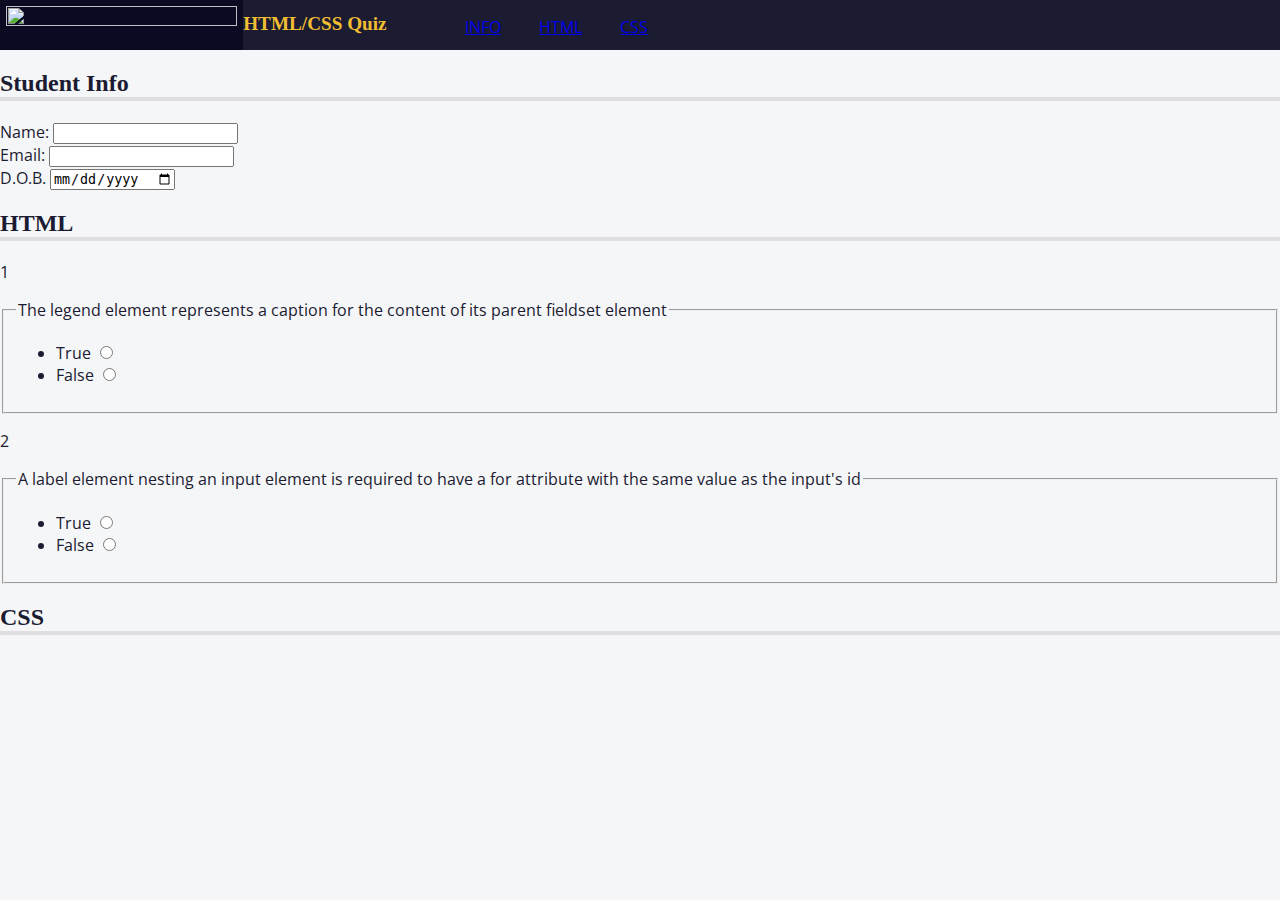
==== pages/accessquiz/index.html @ 2b18cc25 "add: initial project Accessibility Quiz" ====
<!DOCTYPE html>
<html lang="en">

<head>
  <meta charset="UTF-8">
  <meta http-equiv="X-UA-Compatible" content="IE=edge">
  <meta name="viewport" content="width=device-width, initial-scale=1.0">
  <link rel="stylesheet" href="css/styles.css">
  <title>Accessibility Quiz</title>
</head>

<body>
  <header>
    <img id="logo" src="https://cdn.freecodecamp.org/platform/universal/fcc_primary.svg">
    <h1>HTML/CSS Quiz</h1>
    <nav>
      <ul>
        <li><a href="#student-info">INFO</a></li>
        <li><a href="#html-questions">HTML</a></li>
        <li><a href="#css-questions">CSS</a></li>
      </ul>
    </nav>
  </header>
  <main>
    <form method="post" action="https://freecodecamp.org/practice-project/accessibility-quiz">
      <section role="region" aria-labelledby="student-info">
        <h2 id="student-info">Student Info</h2>
        <div class="info">
          <label for="student-name">Name:</label>
          <input type="text" name="student-name" id="student-name" />
        </div>
        <div class="info">
          <label for="student-email">Email:</label>
          <input type="email" name="student-email" id="student-email" />
        </div>
        <div class="info">
          <label for="birth-date">D.O.B.<span class="sr-only">(Date of Birth)</span></label>
          <input type="date" name="birth-date" id="birth-date" />
        </div>

      </section>
      <section role="region" aria-labelledby="html-questions">
        <h2 id="html-questions">HTML</h2>
        <div class="question-block">
          <p>1</p>
          <fieldset class="question" name="html-question-one">
            <legend>
              The legend element represents a caption for the content of its
              parent fieldset element
            </legend>
            <ul class="answers-list">
              <li>
                <label for="q1-a1">
                  True
                  <input type="radio" id="q1-a1" name="q1-select" />
                </label>
              </li>
              <li>
                <label for="q1-a2">
                  False
                  <input type="radio" id="q1-a2" name="q1-select"/>
                </label>
              </li>
            </ul>
          </fieldset>
        </div>
        <div class="question-block">
          <p>2</p>
          <fieldset class="question" name="html-question-two">
            <legend>
              A label element nesting an input element is required to have a
              for attribute with the same value as the input's id
            </legend>
            <ul class="answers-list">
              <li>
                <label for="q2-a1">
                  True
                  <input type="radio" id="q2-a1" name="q2-select" />
                </label>
              </li>
              <li>
                <label for="q2-a2">
                  False
                  <input type="radio" id="q2-a2" name="q2-select"/>
                </label>
              </li>
            </ul>
          </fieldset>
        </div>
      </section>
      <section role="region" aria-labelledby="css-questions">
        <h2 id="css-questions">CSS</h2>
      </section>
    </form>
  </main>
</body>

</html>
---- pages/accessquiz/css/styles.css ----
@import url("https://fonts.googleapis.com/css2?family=Open+Sans:ital,wght@0,300;0,400;0,700;1,300;1,400;1,700&display=swap");

body {
    background: #f5f6f7;
    color: #1b1b32;
    font-family: "Open Sans", "PT Sans", Calibri, Tahoma, sans-serif;
    margin: 0;
  }
  
  header {
    width: 100%;
    height: 50px;
    background-color: #1b1b32;
    display: flex;
  }
  
  #logo {
    width: max(100px, 18vw);
    background-color: #0a0a23;
    aspect-ratio: 35 / 4;
    padding: 0.4rem;
  }
  
  h1 {
    color: #f1be32;
    font-size: min(5vw, 1.2em);
  }
  
  nav {
    width: 50%;
    max-width: 300px;
    height: 50px;
  }
  
  nav > ul {
    display: flex;
    justify-content: space-evenly;
  }
  
  h1,
  h2 {
    font-family: Verdana, Tahoma;
  }
  
  h2 {
    border-bottom: 4px solid #dfdfe2;
  }
    
  .sr-only {
    position: absolute;
    width: 1px;
    height: 1px;
    padding: 0;
    margin: -1px;
    overflow: hidden;
    clip: rect(0, 0, 0, 0);
    white-space: nowrap;
    border: 0;
  }
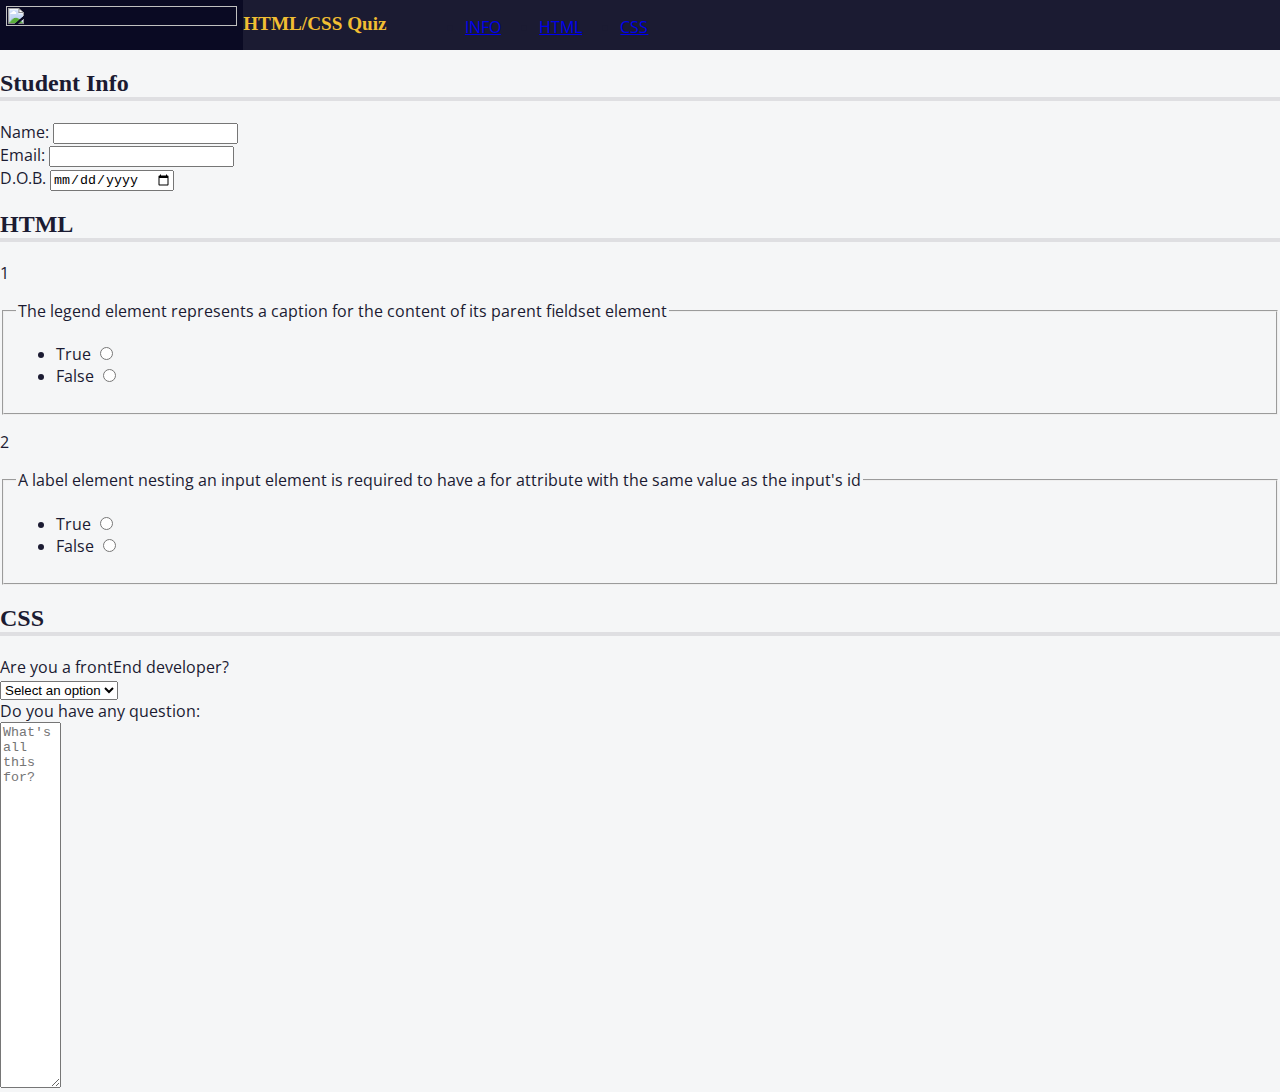
==== commit 87acfa44: "Adding select customer and question block" ====
--- a/pages/accessquiz/index.html
+++ b/pages/accessquiz/index.html
@@ -90,6 +90,25 @@
       </section>
       <section role="region" aria-labelledby="css-questions">
         <h2 id="css-questions">CSS</h2>
+        <div class="formrow">
+          <div class="question-block">
+            <label for="customer">Are you a frontEnd developer?              
+            </label>
+          </div>
+          <div class="answer">
+            <select name="customer" id="customer" required>
+              <option value="">Select an option</option>
+              <option value="yes">Yes</option>
+              <option value="no">No</option>
+            </select>
+          </div>
+          <div class="question-block">
+            <label for="any-question">Do you have any question:</label>
+          </div>
+          <div class="answer">
+            <textarea placeholder="What's all this for?" cols="5" rows="24"></textarea>
+          </div>
+        </div>
       </section>
     </form>
   </main>
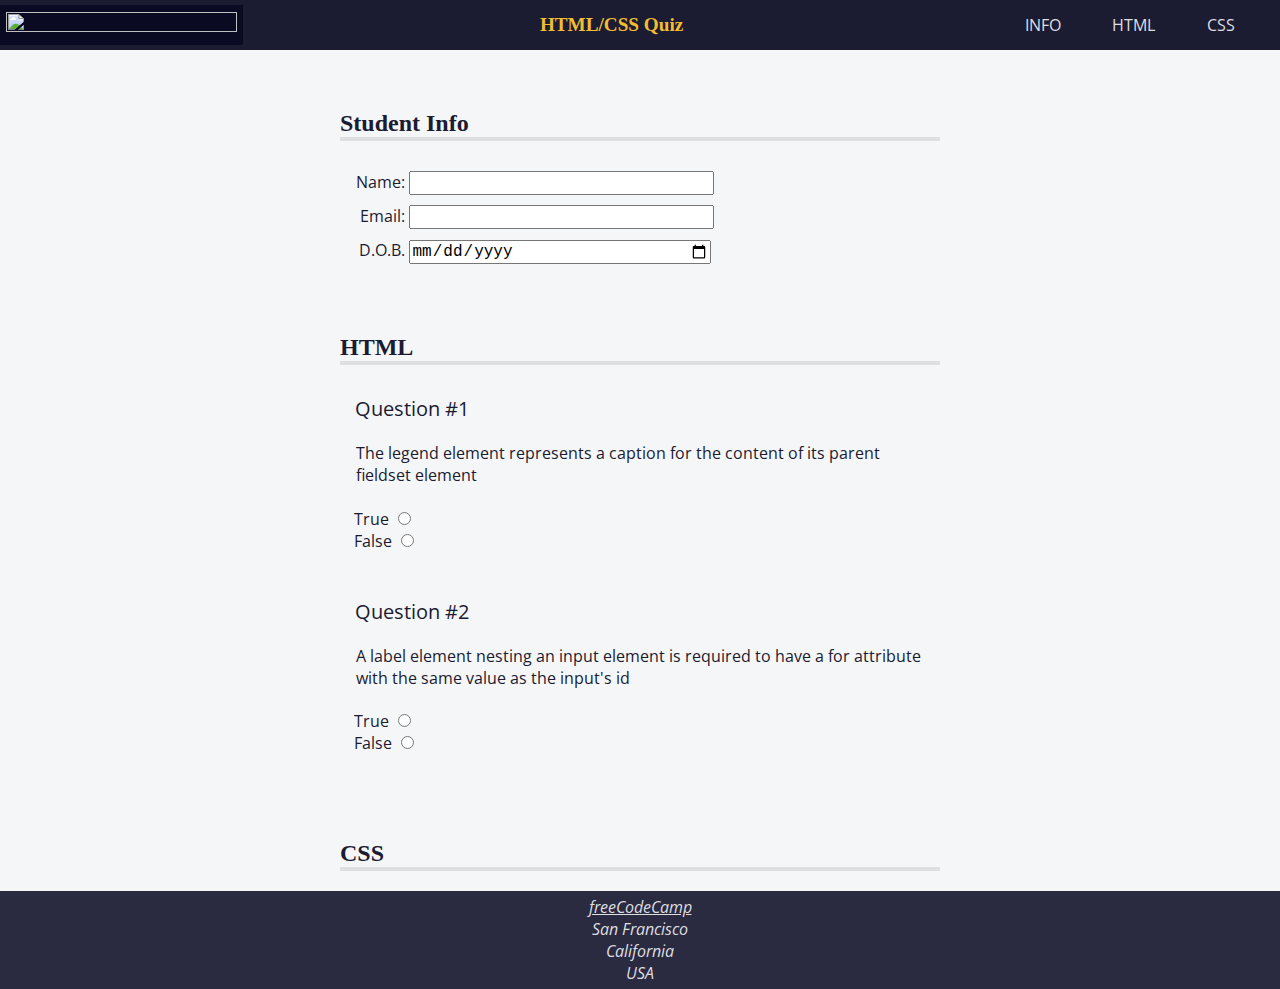
==== commit df27f024: "update: increase some elements with css and adding a footer" ====
--- a/pages/accessquiz/index.html
+++ b/pages/accessquiz/index.html
@@ -90,28 +90,17 @@
       </section>
       <section role="region" aria-labelledby="css-questions">
         <h2 id="css-questions">CSS</h2>
-        <div class="formrow">
-          <div class="question-block">
-            <label for="customer">Are you a frontEnd developer?              
-            </label>
-          </div>
-          <div class="answer">
-            <select name="customer" id="customer" required>
-              <option value="">Select an option</option>
-              <option value="yes">Yes</option>
-              <option value="no">No</option>
-            </select>
-          </div>
-          <div class="question-block">
-            <label for="any-question">Do you have any question:</label>
-          </div>
-          <div class="answer">
-            <textarea placeholder="What's all this for?" cols="5" rows="24"></textarea>
-          </div>
-        </div>
       </section>
     </form>
   </main>
+  <footer>
+    <address>
+      <a href="https://freecodecamp.org">freeCodeCamp</a><br />
+      San Francisco<br />
+      California<br />
+      USA
+    </address>
+  </footer>
 </body>
 
 </html>--- a/pages/accessquiz/css/styles.css
+++ b/pages/accessquiz/css/styles.css
@@ -5,13 +5,17 @@
     color: #1b1b32;
     font-family: "Open Sans", "PT Sans", Calibri, Tahoma, sans-serif;
     margin: 0;
-  }
-  
+  }  
+ 
   header {
     width: 100%;
     height: 50px;
     background-color: #1b1b32;
     display: flex;
+    justify-content: space-between;
+    align-items: center;
+    position: fixed;
+    top: 0;
   }
   
   #logo {
@@ -24,6 +28,7 @@
   h1 {
     color: #f1be32;
     font-size: min(5vw, 1.2em);
+    text-align: center;
   }
   
   nav {
@@ -35,6 +40,39 @@
   nav > ul {
     display: flex;
     justify-content: space-evenly;
+    flex-wrap: wrap;
+    align-items: center;
+    padding-inline-start: 0;
+    margin-block: 0;
+    height: 100%;
+  }
+  
+  nav > ul > li {
+    color: #dfdfe2;
+    margin: 0 0.2rem;
+    padding: 0.2rem;
+    display: block;
+  }
+  
+  nav > ul > li:hover {
+    background-color: #dfdfe2;
+    color: #1b1b32;
+    cursor: pointer;
+  }
+  
+  li > a {
+    color: inherit;
+    text-decoration: none;
+  }
+  
+  main {
+    padding-top: 50px;
+  }
+  
+  section {
+    width: 80%;
+    margin: 0 auto 10px auto;
+    max-width: 600px;
   }
   
   h1,
@@ -44,8 +82,92 @@
   
   h2 {
     border-bottom: 4px solid #dfdfe2;
+    margin-top: 0px;
+    padding-top: 60px;
   }
-    
+  
+  .info {
+    padding: 10px 0 0 5px;
+  }
+  
+  .formrow {
+    margin-top: 30px;
+    padding: 0px 15px;
+  }
+  
+  input {
+    font-size: 16px;
+  }
+  
+  .info label, .info input {
+    display: inline-block;
+  }
+  
+  .info input {
+    width: 50%;
+    text-align: left;
+  }
+  
+  .info label {
+    width: 10%;
+    min-width: 55px;
+    text-align: right;
+  }
+  
+  .question-block {
+    text-align: left;
+    display: block;
+    width: 100%;
+    margin-top: 20px;
+    padding-top: 5px;
+  }
+  
+  p {
+    margin-top: 5px;
+    padding-left: 15px;
+    font-size: 20px;
+  }
+  
+  p::before {
+    content: "Question #";
+  }
+  
+  .question {
+    border: none;
+    padding-bottom: 0;
+  }
+  
+  .answers-list {
+    list-style: none;
+    padding: 0;
+  }
+  
+  button {
+    display: block;
+    margin: 40px auto;
+    width: 40%;
+    padding: 15px;
+    font-size: 23px;
+    background: #d0d0d5;
+    border: 3px solid #3b3b4f;
+  }
+  
+  footer {
+    background-color: #2a2a40;
+    display: flex;
+    justify-content: center;
+  }
+  
+  footer,
+  footer a {
+    color: #dfdfe2;
+  }
+  
+  address {
+    text-align: center;
+    padding: 0.3em;
+  }
+  
   .sr-only {
     position: absolute;
     width: 1px;
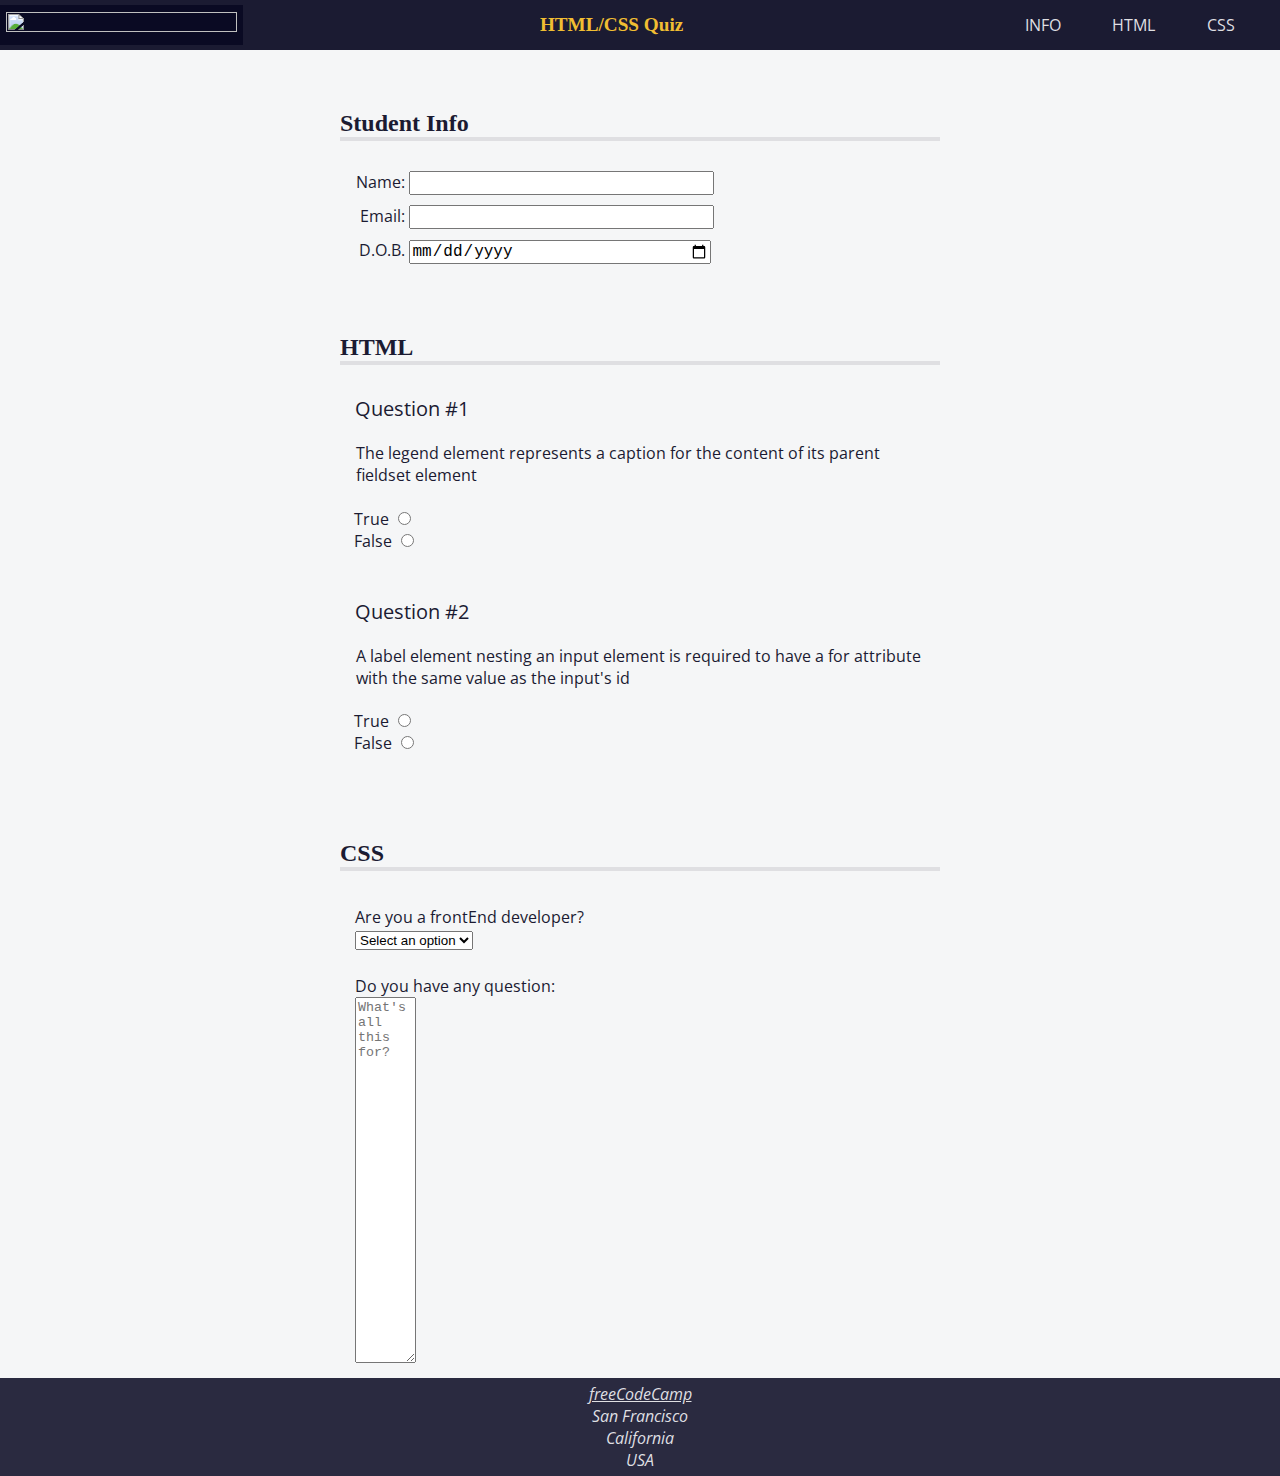
==== commit 666023e3: "update: increase some elements with css and adding a footer (#1)" ====
--- a/pages/accessquiz/index.html
+++ b/pages/accessquiz/index.html
@@ -90,6 +90,25 @@
       </section>
       <section role="region" aria-labelledby="css-questions">
         <h2 id="css-questions">CSS</h2>
+        <div class="formrow">
+          <div class="question-block">
+            <label for="customer">Are you a frontEnd developer?              
+            </label>
+          </div>
+          <div class="answer">
+            <select name="customer" id="customer" required>
+              <option value="">Select an option</option>
+              <option value="yes">Yes</option>
+              <option value="no">No</option>
+            </select>
+          </div>
+          <div class="question-block">
+            <label for="any-question">Do you have any question:</label>
+          </div>
+          <div class="answer">
+            <textarea placeholder="What's all this for?" cols="5" rows="24"></textarea>
+          </div>
+        </div>
       </section>
     </form>
   </main>
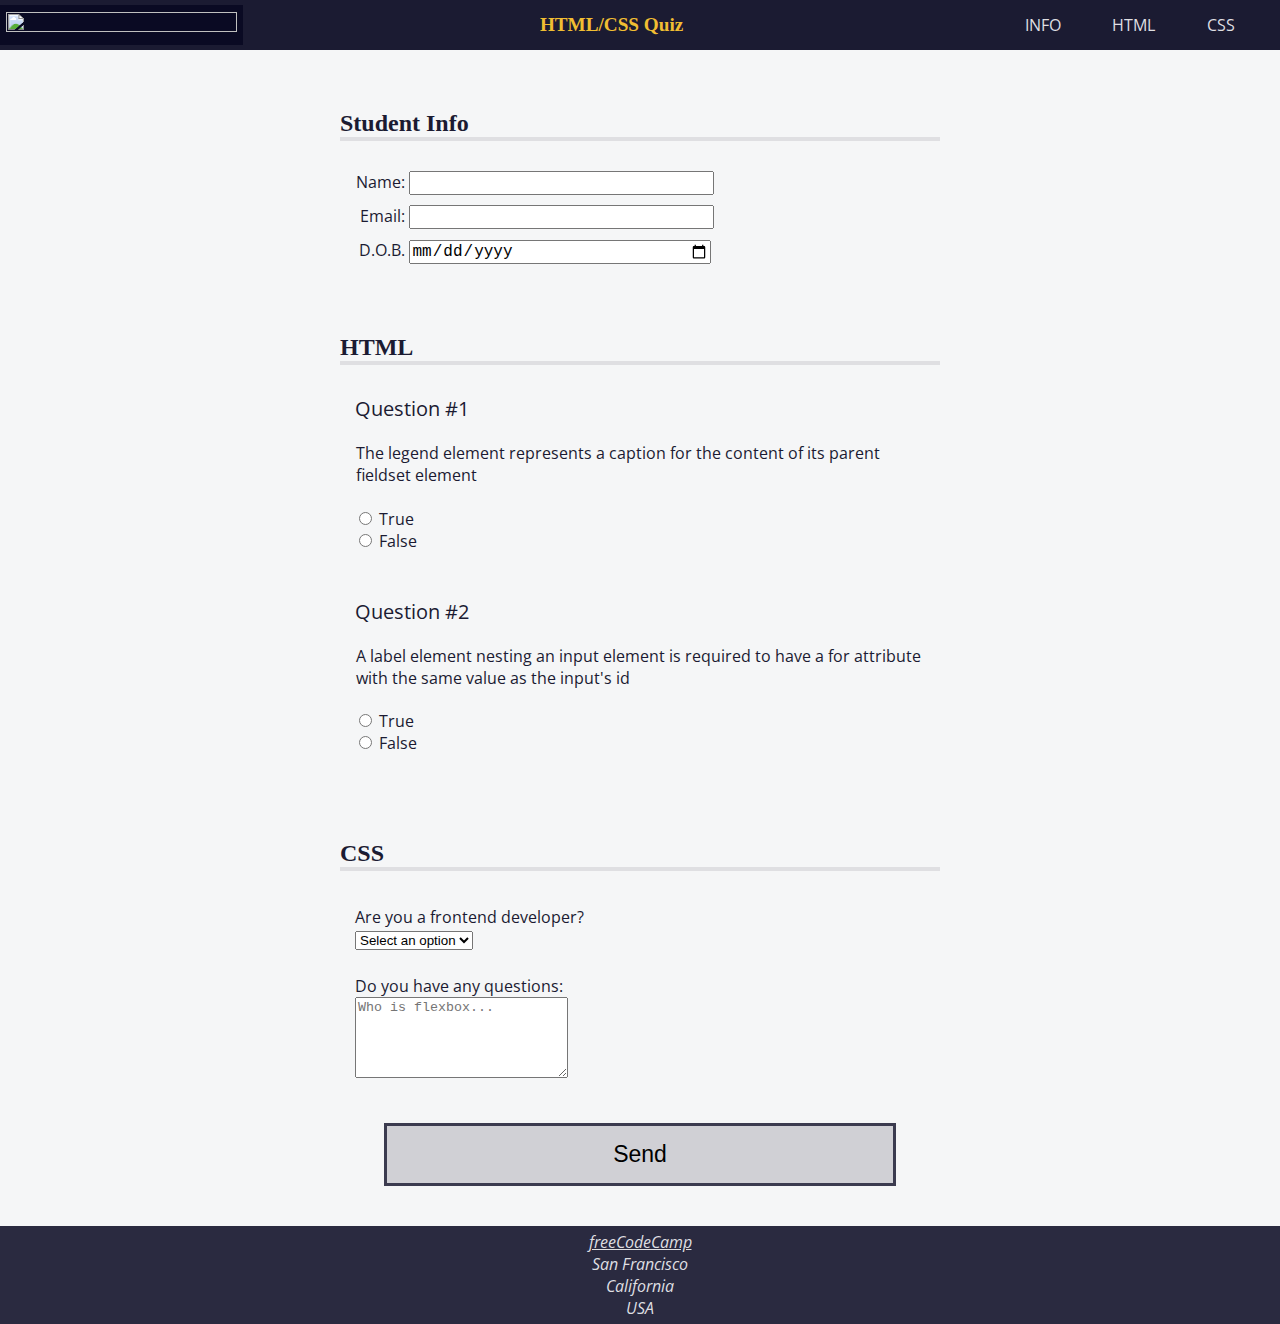
==== commit 31f73c87: "Update: Balance Sheet project added and finished Access Quiz" ====
--- a/pages/accessquiz/index.html
+++ b/pages/accessquiz/index.html
@@ -1,125 +1,121 @@
 <!DOCTYPE html>
 <html lang="en">
-
-<head>
-  <meta charset="UTF-8">
-  <meta http-equiv="X-UA-Compatible" content="IE=edge">
-  <meta name="viewport" content="width=device-width, initial-scale=1.0">
-  <link rel="stylesheet" href="css/styles.css">
-  <title>Accessibility Quiz</title>
-</head>
-
-<body>
-  <header>
-    <img id="logo" src="https://cdn.freecodecamp.org/platform/universal/fcc_primary.svg">
-    <h1>HTML/CSS Quiz</h1>
-    <nav>
-      <ul>
-        <li><a href="#student-info">INFO</a></li>
-        <li><a href="#html-questions">HTML</a></li>
-        <li><a href="#css-questions">CSS</a></li>
-      </ul>
-    </nav>
-  </header>
-  <main>
-    <form method="post" action="https://freecodecamp.org/practice-project/accessibility-quiz">
-      <section role="region" aria-labelledby="student-info">
-        <h2 id="student-info">Student Info</h2>
-        <div class="info">
-          <label for="student-name">Name:</label>
-          <input type="text" name="student-name" id="student-name" />
-        </div>
-        <div class="info">
-          <label for="student-email">Email:</label>
-          <input type="email" name="student-email" id="student-email" />
-        </div>
-        <div class="info">
-          <label for="birth-date">D.O.B.<span class="sr-only">(Date of Birth)</span></label>
-          <input type="date" name="birth-date" id="birth-date" />
-        </div>
-
-      </section>
-      <section role="region" aria-labelledby="html-questions">
-        <h2 id="html-questions">HTML</h2>
-        <div class="question-block">
-          <p>1</p>
-          <fieldset class="question" name="html-question-one">
-            <legend>
-              The legend element represents a caption for the content of its
-              parent fieldset element
-            </legend>
-            <ul class="answers-list">
-              <li>
-                <label for="q1-a1">
-                  True
-                  <input type="radio" id="q1-a1" name="q1-select" />
-                </label>
-              </li>
-              <li>
-                <label for="q1-a2">
-                  False
-                  <input type="radio" id="q1-a2" name="q1-select"/>
-                </label>
-              </li>
-            </ul>
-          </fieldset>
-        </div>
-        <div class="question-block">
-          <p>2</p>
-          <fieldset class="question" name="html-question-two">
-            <legend>
-              A label element nesting an input element is required to have a
-              for attribute with the same value as the input's id
-            </legend>
-            <ul class="answers-list">
-              <li>
-                <label for="q2-a1">
-                  True
-                  <input type="radio" id="q2-a1" name="q2-select" />
-                </label>
-              </li>
-              <li>
-                <label for="q2-a2">
-                  False
-                  <input type="radio" id="q2-a2" name="q2-select"/>
-                </label>
-              </li>
-            </ul>
-          </fieldset>
-        </div>
-      </section>
-      <section role="region" aria-labelledby="css-questions">
-        <h2 id="css-questions">CSS</h2>
-        <div class="formrow">
+  <head>
+    <meta charset="UTF-8" />
+    <meta name="viewport" content="width=device-width, initial-scale=1.0" />
+    <meta name="description" content="freeCodeCamp Accessibility Quiz practice project" />
+    <title>Accessibility Quiz</title>
+    <link rel="stylesheet" href="css/styles.css" />
+  </head>
+  <body>
+    <header>
+      <img id="logo" src="https://cdn.freecodecamp.org/platform/universal/fcc_primary.svg">
+      <h1>HTML/CSS Quiz</h1>
+      <nav>
+        <ul>
+          <li><a href="#student-info" accesskey="a">INFO</a></li>
+          <li><a href="#html-questions" accesskey="h">HTML</a></li>
+          <li><a href="#css-questions" accesskey="c">CSS</a></li>
+        </ul>
+      </nav>
+    </header>
+    <main>
+      <form method="post" action="https://freecodecamp.org/practice-project/accessibility-quiz">
+        <section role="region" aria-labelledby="student-info">
+          <h2 id="student-info">Student Info</h2>
+          <div class="info">
+            <label for="student-name">Name:</label>
+            <input type="text" name="student-name" id="student-name" />
+          </div>
+          <div class="info">
+            <label for="student-email">Email:</label>
+            <input type="email" name="student-email" id="student-email" />
+          </div>
+          <div class="info">
+            <label for="birth-date">D.O.B.<span class="sr-only">(Date of Birth)</span></label>
+            <input type="date" name="birth-date" id="birth-date" />
+          </div>
+        </section>
+        <section role="region" aria-labelledby="html-questions">
+          <h2 id="html-questions">HTML</h2>
           <div class="question-block">
-            <label for="customer">Are you a frontEnd developer?              
-            </label>
-          </div>
-          <div class="answer">
-            <select name="customer" id="customer" required>
-              <option value="">Select an option</option>
-              <option value="yes">Yes</option>
-              <option value="no">No</option>
-            </select>
+            <p>1</p>
+            <fieldset class="question" name="html-question-one">
+              <legend>
+                The legend element represents a caption for the content of its
+                parent fieldset element
+              </legend>
+              <ul class="answers-list">
+                <li>
+                  <label for="q1-a1">
+                    <input type="radio" id="q1-a1" name="q1" value="true" />
+                    True
+                  </label>
+                </li>
+                <li>
+                  <label for="q1-a2">
+                    <input type="radio" id="q1-a2" name="q1" value="false" />
+                    False
+                  </label>
+                </li>
+              </ul>
+            </fieldset>
           </div>
           <div class="question-block">
-            <label for="any-question">Do you have any question:</label>
+            <p>2</p>
+            <fieldset class="question" name="html-question-two">
+              <legend>
+                A label element nesting an input element is required to have a
+                for attribute with the same value as the input's id
+              </legend>
+              <ul class="answers-list">
+                <li>
+                  <label for="q2-a1">
+                    <input type="radio" id="q2-a1" name="q2" value="true" />
+                    True
+                  </label>
+                </li>
+                <li>
+                  <label for="q2-a2">
+                    <input type="radio" id="q2-a2" name="q2" value="false" />
+                    False
+                  </label>
+                </li>
+              </ul>
+            </fieldset>
           </div>
-          <div class="answer">
-            <textarea placeholder="What's all this for?" cols="5" rows="24"></textarea>
+        </section>
+        <section role="region" aria-labelledby="css-questions">
+          <h2 id="css-questions">CSS</h2>
+          <div class="formrow">
+            <div class="question-block">
+              <label for="customer">Are you a frontend developer?</label>
+            </div>
+            <div class="answer">
+              <select name="customer" id="customer" required>
+                <option value="">Select an option</option>
+                <option value="yes">Yes</option>
+                <option value="no">No</option>
+              </select>
+            </div>
+            <div class="question-block">
+              <label for="css-questions">Do you have any questions:</label>
+            </div>
+            <div class="answer">
+              <textarea id="css-questions" name="css-questions" rows="5" cols="24" placeholder="Who is flexbox..."></textarea>
+            </div>
           </div>
-        </div>
-      </section>
-    </form>
-  </main>
-  <footer>
-    <address>
-      <a href="https://freecodecamp.org">freeCodeCamp</a><br />
-      San Francisco<br />
-      California<br />
-      USA
-    </address>
-  </footer>
-</body>
-
-</html>+        </section>
+        <button type="submit">Send</button>
+      </form>
+    </main>
+    <footer>
+      <address>
+        <a href="https://freecodecamp.org">freeCodeCamp</a><br />
+        San Francisco<br />
+        California<br />
+        USA
+      </address>
+    </footer>
+  </body>
+</html>
